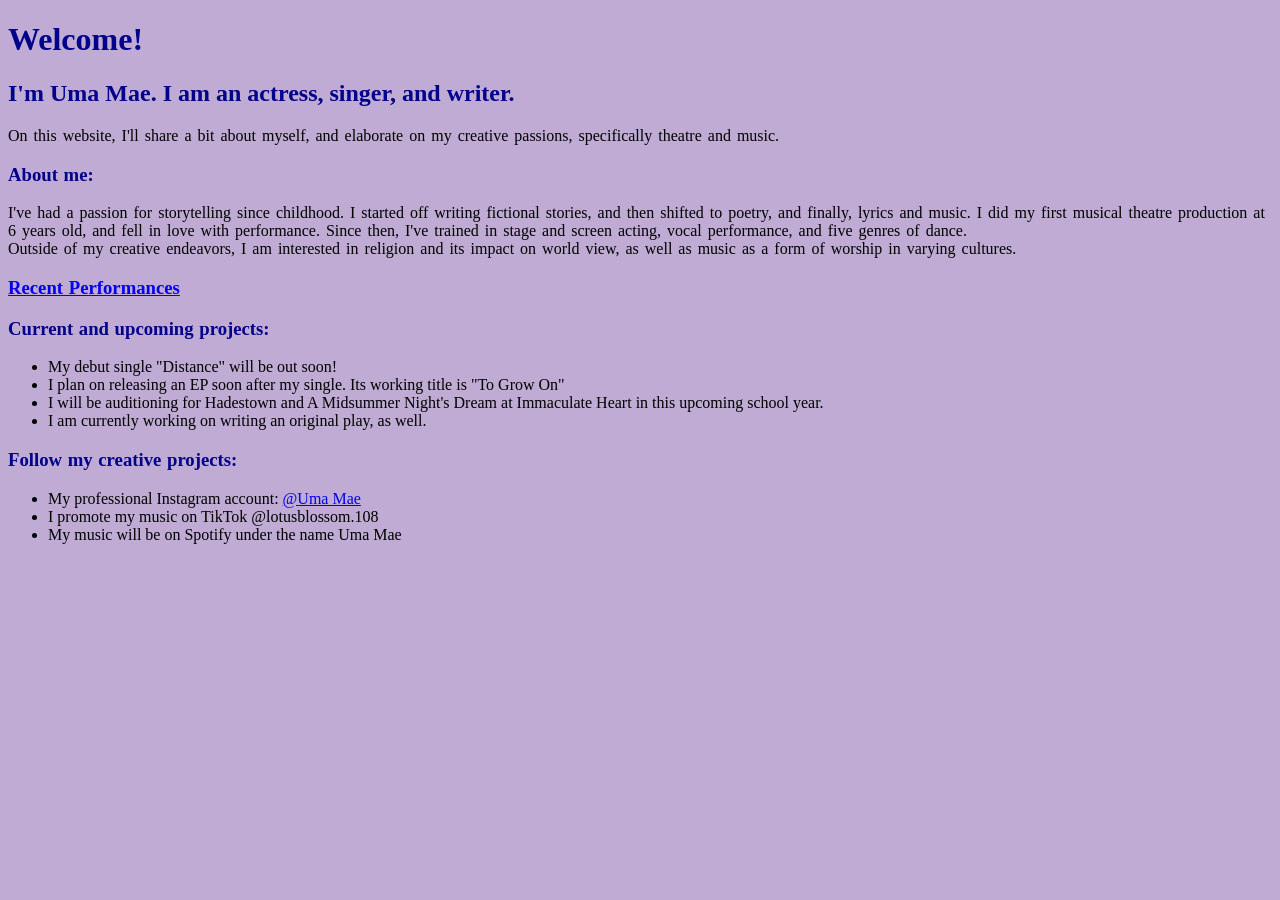
==== index.html @ a44787e7 "Initial commit of my Unit 2 project files" ====
<!DOCTYPE html>
<html>
    <head>
    <link rel="stylesheet" href="style.css">
    </head>
  <body>
    <h1>Welcome!</h1>
    <h2>I'm Uma Mae. I am an actress, singer, and writer.</h2>
    <p>On this website, I'll share a bit about myself, and elaborate on my creative passions, specifically theatre and music.</p>
    <h3>About me:</h3>
    <p>I've had a passion for storytelling since childhood. I started off writing fictional stories, and then shifted to poetry, and finally, lyrics and music. I did my first musical theatre production at 6 years old, and fell in love with performance. Since then, I've trained in stage and screen acting, vocal performance, and five genres of dance. <br>
      Outside of my creative endeavors, I am interested in religion and its impact on world view, as well as music as a form of worship in varying cultures.</p>
     <h3><a href="performances.html"> Recent Performances</a></h3>
    <h3>Current and upcoming projects:</h3>
    <ul>
      <li>My debut single "Distance" will be out soon!</li>
      <li>I plan on releasing an EP soon after my single. Its working title is "To Grow On"</li>
      <li>I will be auditioning for Hadestown and A Midsummer Night's Dream at Immaculate Heart in this upcoming school year.</li>
      <li>I am currently working on writing an original play, as well.</li>
    </ul>
    <h3>Follow my creative projects:</h3>
    <ul>
      <li>My professional Instagram account: <a href="https://www.instagram.com/umamaemalick?utm_source=ig_web_button_share_sheet&igsh=ZDNlZDc0MzIxNw=="> @Uma Mae</a></li>
      <li>I promote my music on TikTok @lotusblossom.108</li>
      <li>My music will be on Spotify under the name Uma Mae</li>
    </ul>
  </body>
</html>
---- style.css ----
body {
  background: #bfabd3
}
h1 {
  color: darkblue;
  font-family: cursive;
  font-size: 40;
  text-shadow: -2px, 2px, 4px, black;
}
h2 {
  color: darkblue;
}
h3 {
   color: darkblue;
  word-spacing: 1px;
}
p {
  word-spacing: 2px;
}
.straightplays {
  background-color: #80e5ff;
  border-style: dashed;
  color: black;
}
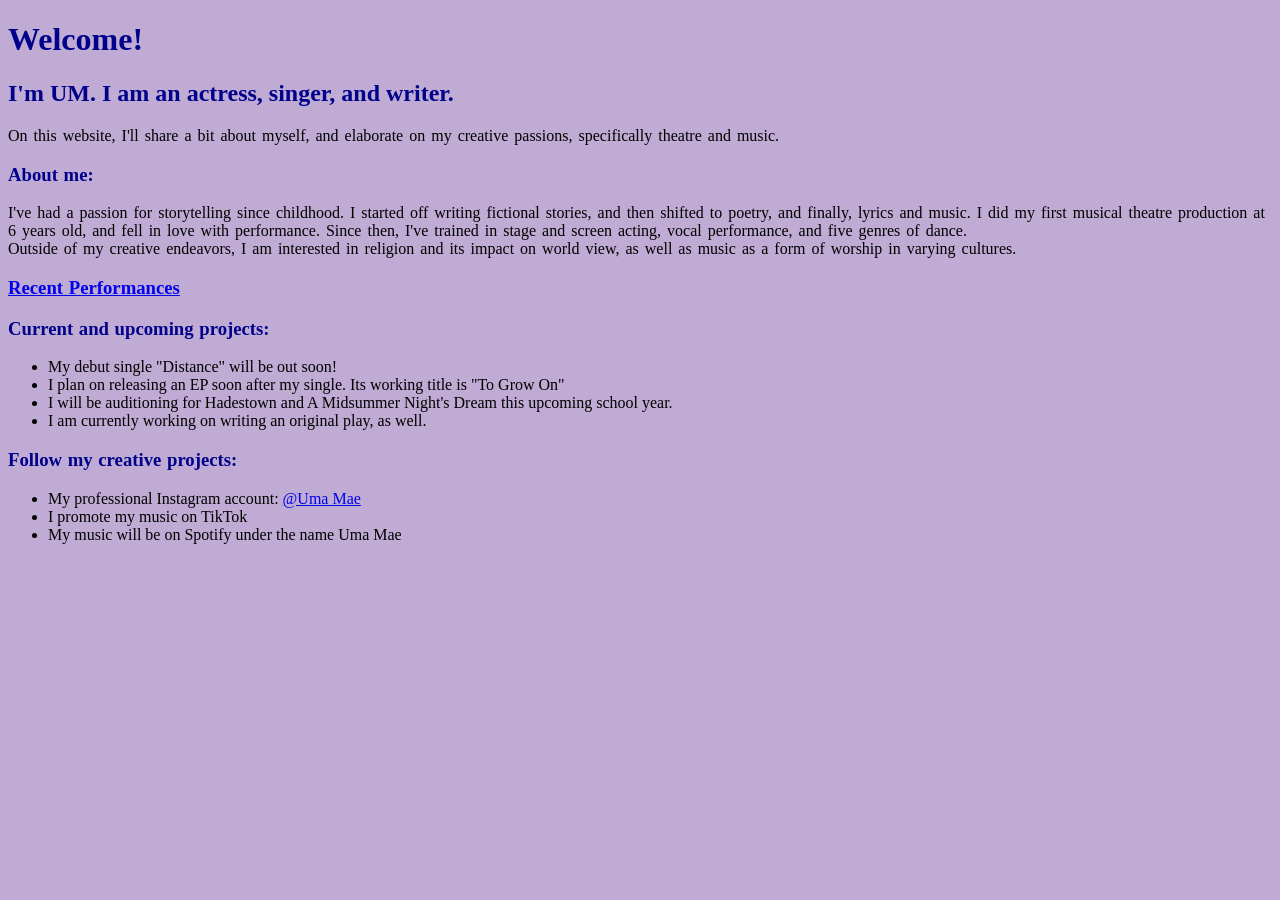
==== commit d693b4df: "Update index.html" ====
--- a/index.html
+++ b/index.html
@@ -5,7 +5,7 @@
     </head>
   <body>
     <h1>Welcome!</h1>
-    <h2>I'm Uma Mae. I am an actress, singer, and writer.</h2>
+    <h2>I'm UM. I am an actress, singer, and writer.</h2>
     <p>On this website, I'll share a bit about myself, and elaborate on my creative passions, specifically theatre and music.</p>
     <h3>About me:</h3>
     <p>I've had a passion for storytelling since childhood. I started off writing fictional stories, and then shifted to poetry, and finally, lyrics and music. I did my first musical theatre production at 6 years old, and fell in love with performance. Since then, I've trained in stage and screen acting, vocal performance, and five genres of dance. <br>
@@ -15,15 +15,15 @@
     <ul>
       <li>My debut single "Distance" will be out soon!</li>
       <li>I plan on releasing an EP soon after my single. Its working title is "To Grow On"</li>
-      <li>I will be auditioning for Hadestown and A Midsummer Night's Dream at Immaculate Heart in this upcoming school year.</li>
+      <li>I will be auditioning for Hadestown and A Midsummer Night's Dream this upcoming school year.</li>
       <li>I am currently working on writing an original play, as well.</li>
     </ul>
     <h3>Follow my creative projects:</h3>
     <ul>
       <li>My professional Instagram account: <a href="https://www.instagram.com/umamaemalick?utm_source=ig_web_button_share_sheet&igsh=ZDNlZDc0MzIxNw=="> @Uma Mae</a></li>
-      <li>I promote my music on TikTok @lotusblossom.108</li>
+      <li>I promote my music on TikTok</li>
       <li>My music will be on Spotify under the name Uma Mae</li>
     </ul>
   </body>
 </html>
-  +  
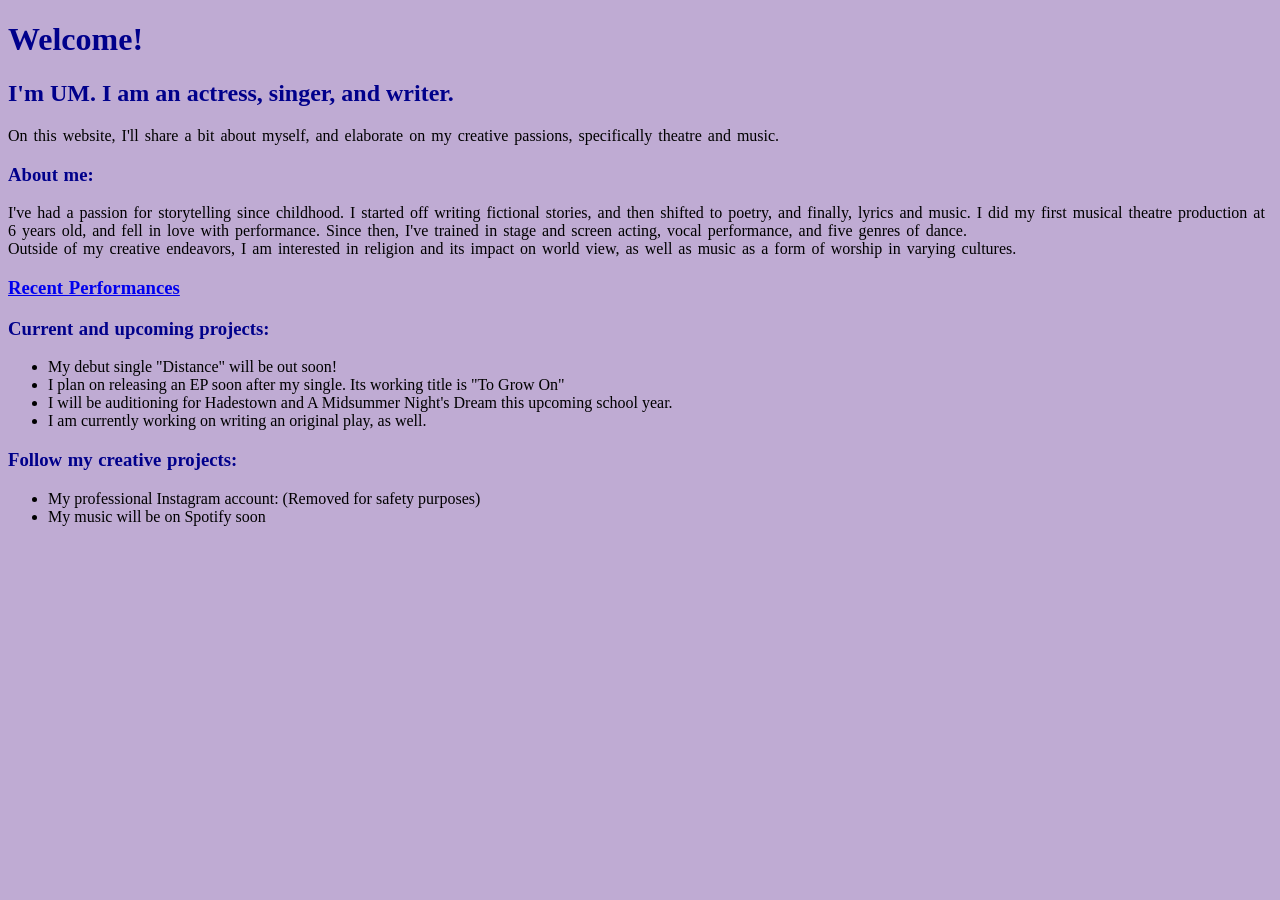
==== commit a65a1f16: "Update index.html" ====
--- a/index.html
+++ b/index.html
@@ -20,9 +20,8 @@
     </ul>
     <h3>Follow my creative projects:</h3>
     <ul>
-      <li>My professional Instagram account: <a href="https://www.instagram.com/umamaemalick?utm_source=ig_web_button_share_sheet&igsh=ZDNlZDc0MzIxNw=="> @Uma Mae</a></li>
-      <li>I promote my music on TikTok</li>
-      <li>My music will be on Spotify under the name Uma Mae</li>
+      <li>My professional Instagram account: (Removed for safety purposes)</li>
+      <li>My music will be on Spotify soon</li>
     </ul>
   </body>
 </html>
